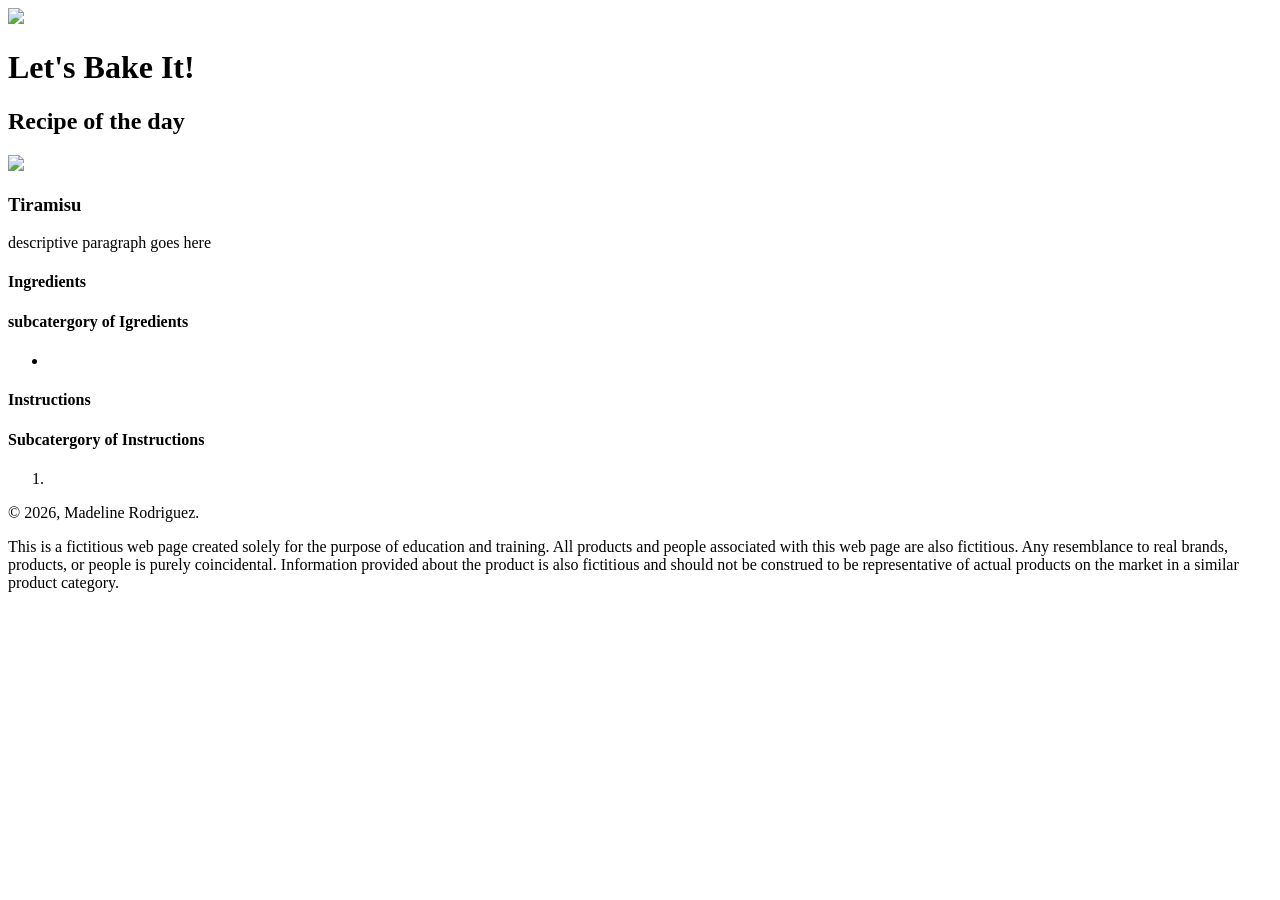
==== GRA170p2MadelineRodriguez2026/index.html @ d7013839 "Add files via upload" ====
<!doctype html>
<html>
<head>
<meta charset="utf-8">
<title>Tiramisu | Madeline Rodriguez, 2026</title>
</head> 

<body>
	<wrapper>
		<header>
			<img src="logo.jpg" class="logo" />
			<h1>Let's Bake It!</h1>
			<h2>Recipe of the day</h2>
		</header>
		<main>
			<img src="banner.jpg" class="banner" /> 
			<h3>Tiramisu</h3>
			<p>descriptive paragraph goes here</p>
			<section>
				<h4>Ingredients</h4>
				<h4>subcatergory of Igredients</h4>
				<ul>
					<li>
					</li>
				</ul>
			</section>
			<section>
				<h4>Instructions</h4>
				<h4>Subcatergory of Instructions</h4>
				<ol>
					<li>
					</li>
				</ol>
			</section>
		</main>
		<footer>
			<p>© 2026, Madeline Rodriguez.</p>
<p>This is a fictitious web page created solely for the purpose of education and training. All products and people associated with this web page are also fictitious. Any resemblance to real brands, products, or people is purely coincidental. Information provided about the product is also fictitious and should not be construed to be representative of actual products on the market in a similar product category.</p>
		</footer>
	</wrapper>
</body>
</html>
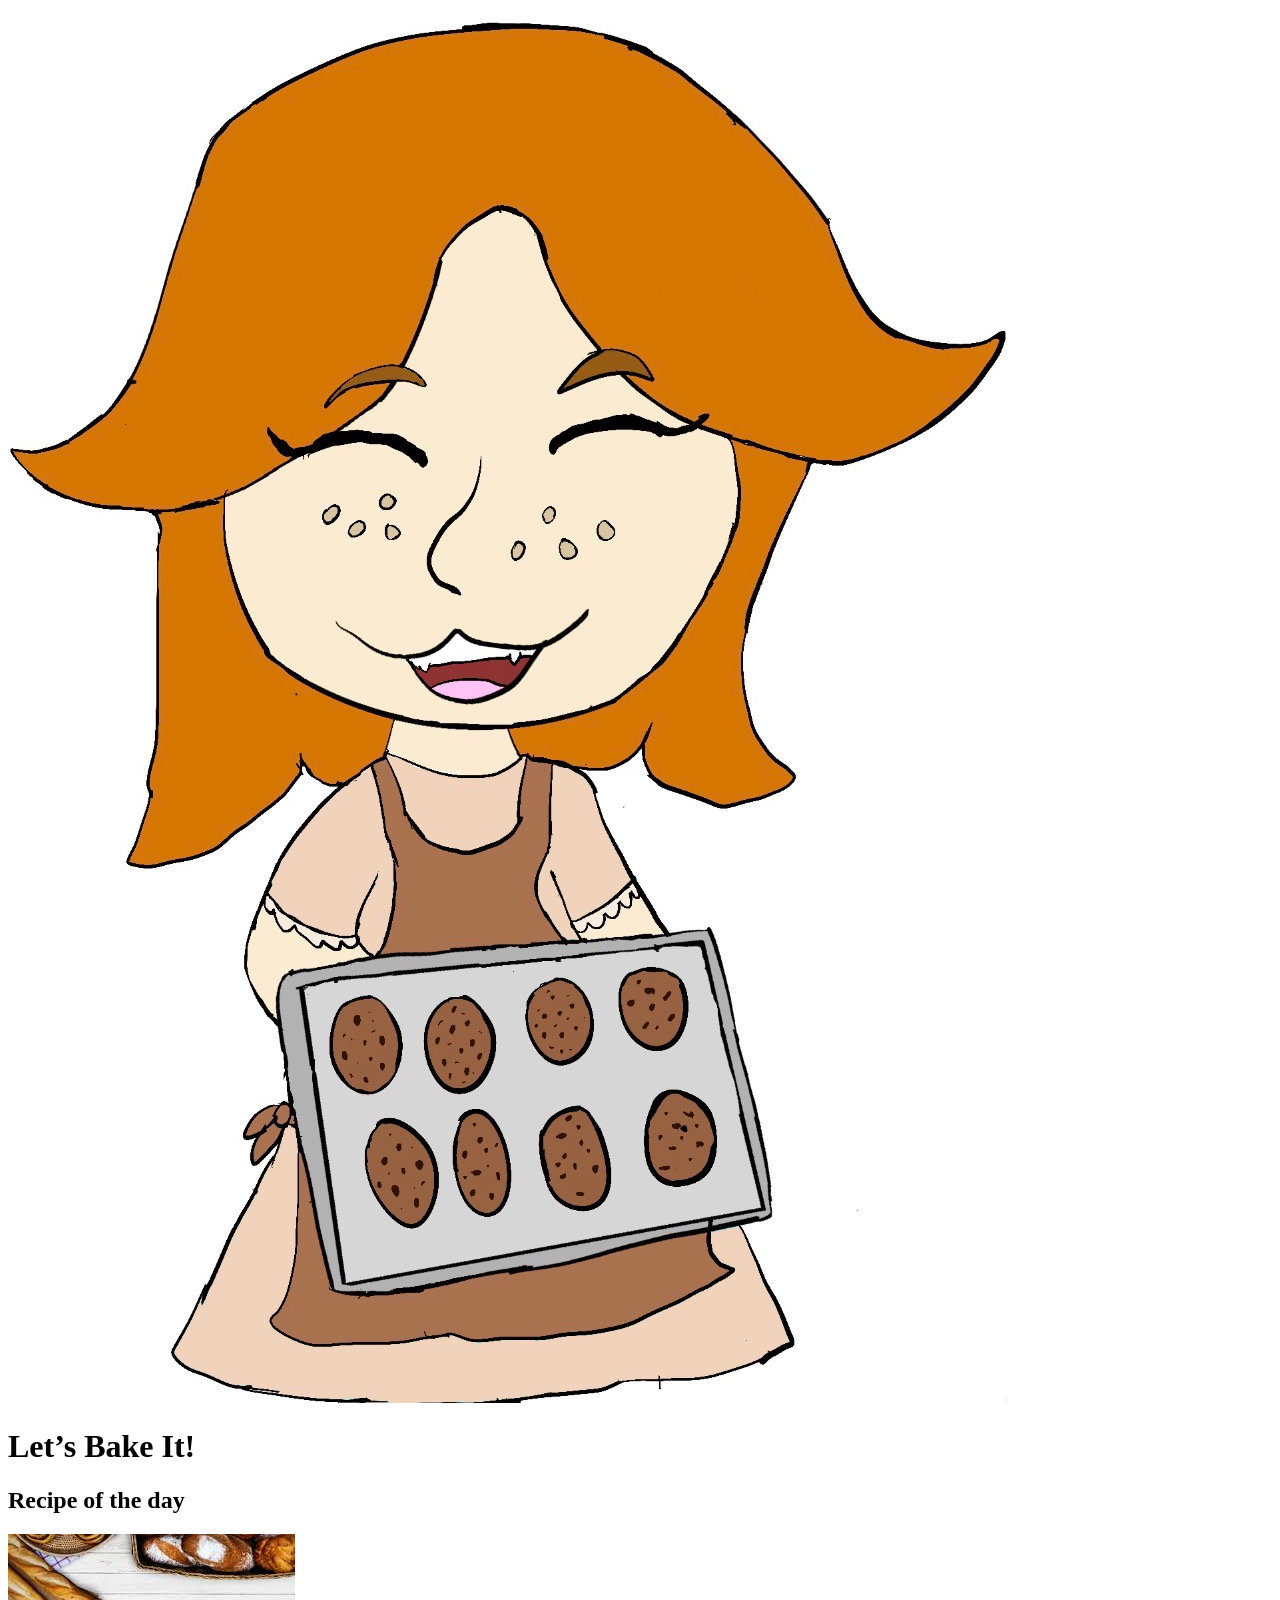
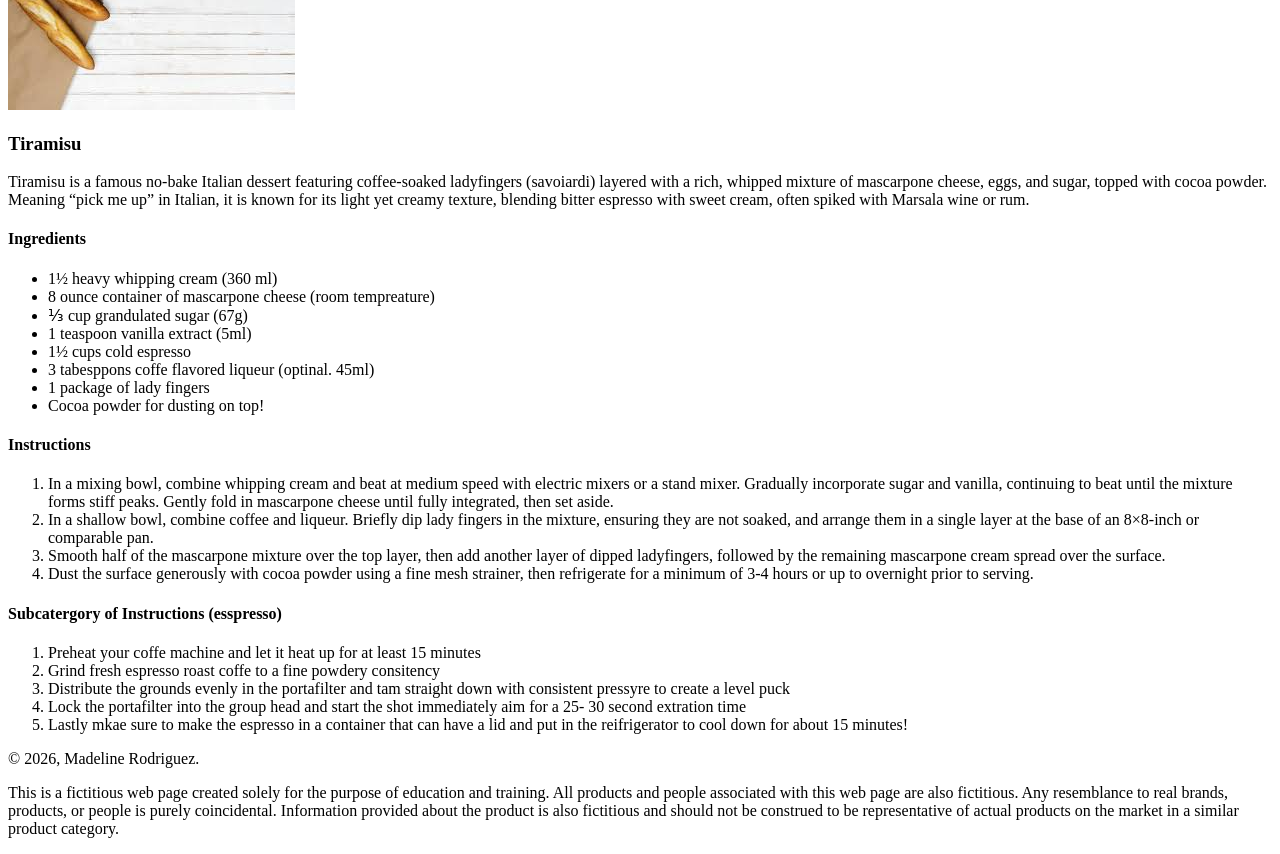
==== commit a2c24db4: "Add files via upload" ====
--- a/GRA170p2MadelineRodriguez2026/index.html
+++ b/GRA170p2MadelineRodriguez2026/index.html
@@ -8,27 +8,75 @@
 <body>
 	<wrapper>
 		<header>
-			<img src="logo.jpg" class="logo" />
-			<h1>Let's Bake It!</h1>
+			<img src="logo.jpg" class="logo"/>
+			<h1>Let&rsquo;s Bake It!</h1>
 			<h2>Recipe of the day</h2>
 		</header>
 		<main>
-			<img src="banner.jpg" class="banner" /> 
+			<img src="banner.jpg" class="banner"/> 
 			<h3>Tiramisu</h3>
-			<p>descriptive paragraph goes here</p>
+			<p>Tiramisu is a famous no-bake Italian dessert featuring coffee-soaked ladyfingers (savoiardi) layered with a rich, whipped mixture of mascarpone cheese, eggs, and sugar, topped with cocoa powder. Meaning &ldquo;pick me up&rdquo; in Italian, it is known for its light yet creamy texture, blending bitter espresso with sweet cream, often spiked with Marsala wine or rum.</p>
 			<section>
 				<h4>Ingredients</h4>
-				<h4>subcatergory of Igredients</h4>
 				<ul>
 					<li>
+						1&frac12; heavy whipping cream (360 ml)
+					</li>
+					<li>
+						8 ounce container of mascarpone cheese (room tempreature)
+					</li>
+					<li>
+						&frac13; cup grandulated sugar (67g)
+					</li>
+					<li>
+					1 teaspoon vanilla extract (5ml)
+					</li>
+					<li>
+					1&frac12; cups cold espresso
+					</li>
+					<li>
+					3 tabesppons coffe flavored liqueur (optinal. 45ml)
+					</li>
+					<li>
+					1 package of lady fingers
+					</li>
+					<li>
+					Cocoa powder for dusting on top!
 					</li>
 				</ul>
 			</section>
 			<section>
 				<h4>Instructions</h4>
-				<h4>Subcatergory of Instructions</h4>
+				<ol>
+				     <li>
+						In a mixing bowl, combine whipping cream and beat at medium speed with electric mixers or a stand mixer. Gradually incorporate sugar and vanilla, continuing to beat until the mixture forms stiff peaks. Gently fold in mascarpone cheese until fully integrated, then set aside.
+					</li>
+				<li>
+					In a shallow bowl, combine coffee and liqueur. Briefly dip lady fingers in the mixture, ensuring they are not soaked, and arrange them in a single layer at the base of an 8×8-inch or comparable pan.
+					</li>
+					<li>
+					Smooth half of the mascarpone mixture over the top layer, then add another layer of dipped ladyfingers, followed by the remaining mascarpone cream spread over the surface.
+					</li>
+					<li>
+					Dust the surface generously with cocoa powder using a fine mesh strainer, then refrigerate for a minimum of 3-4 hours or up to overnight prior to serving.
+					</li>
+				</ol>
+				<h4>Subcatergory of Instructions (esspresso)</h4>
 				<ol>
 					<li>
+						Preheat your coffe machine and let it heat up for at least 15 minutes
+					</li>
+					<li>
+					Grind fresh espresso roast coffe to a fine powdery consitency
+					</li>
+					<li>
+					Distribute the grounds evenly in the portafilter and tam straight down with consistent pressyre to create a level puck
+					</li>
+					<li>
+					Lock the portafilter into the group head and start the shot immediately aim for a 25- 30 second extration time
+					</li>
+					<li>
+					Lastly mkae sure to make the espresso in a container that can have a lid and put in the reifrigerator to cool down for about 15 minutes!
 					</li>
 				</ol>
 			</section>
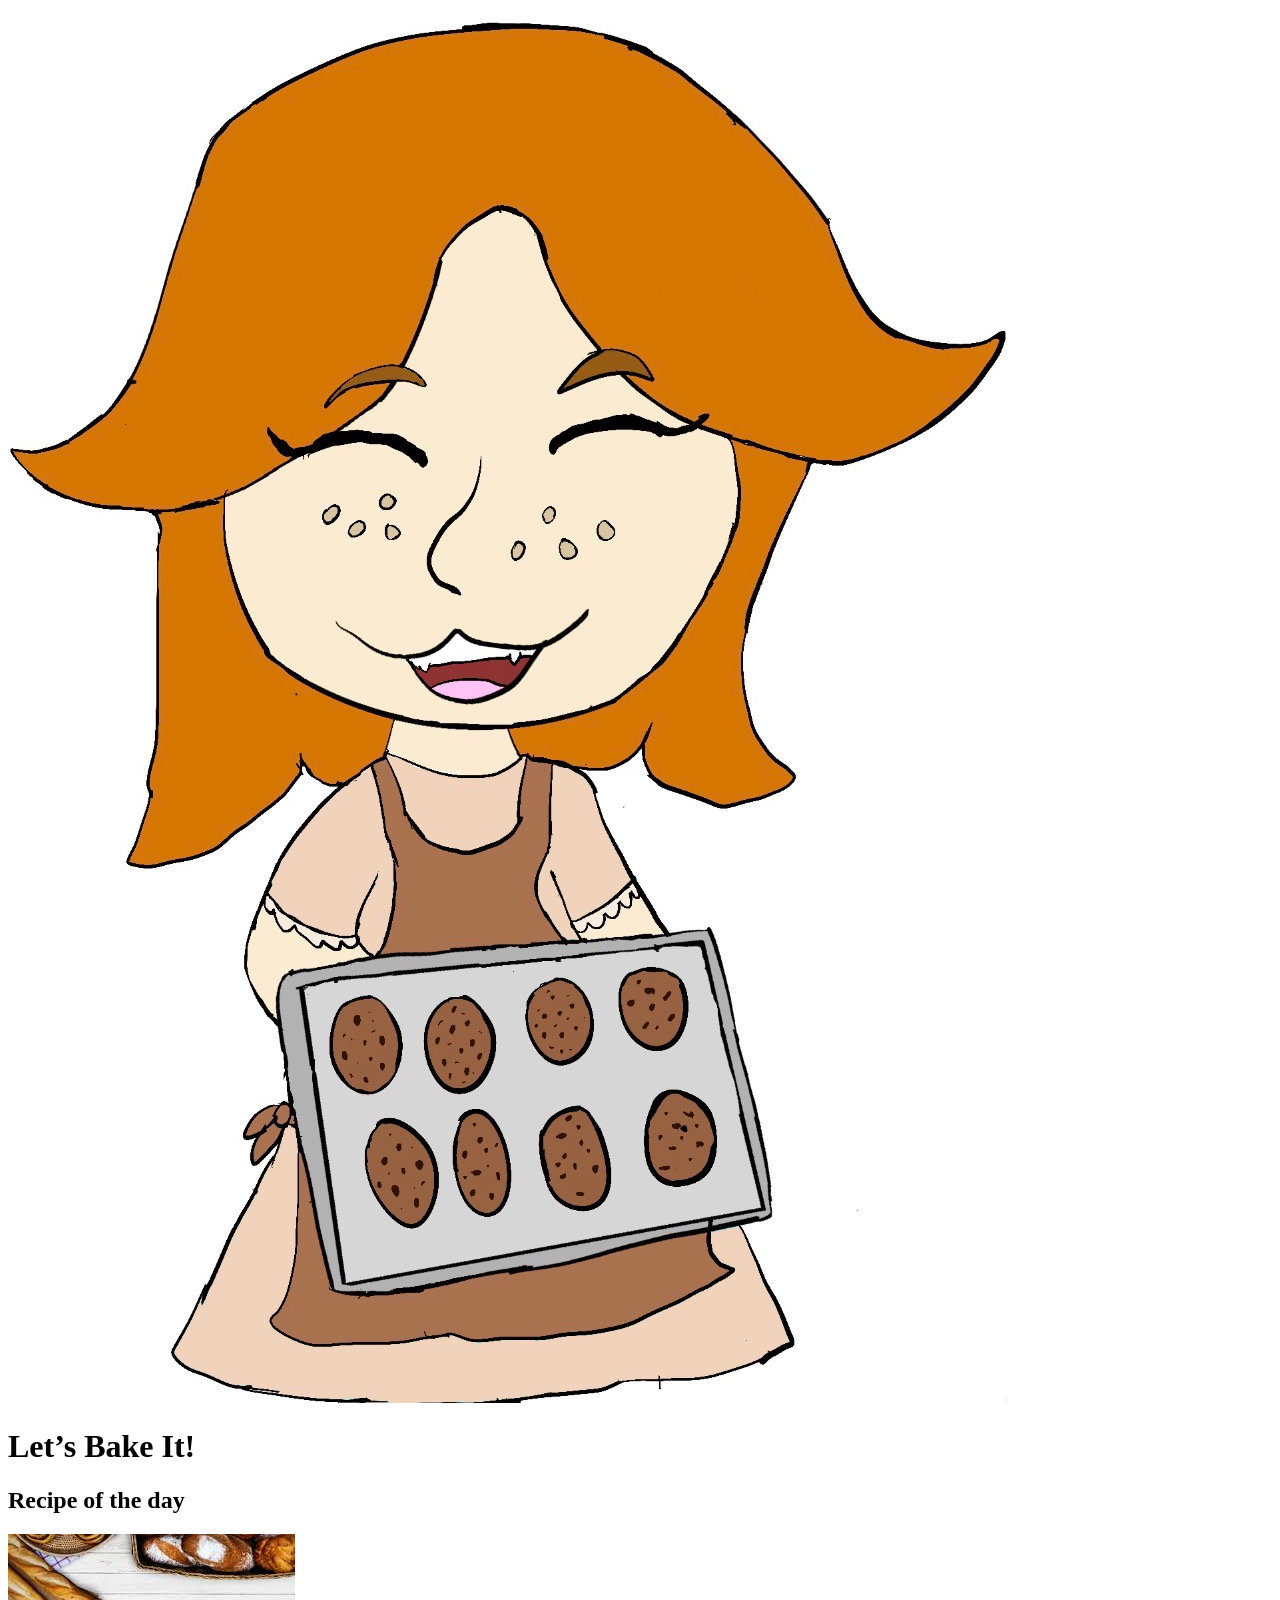
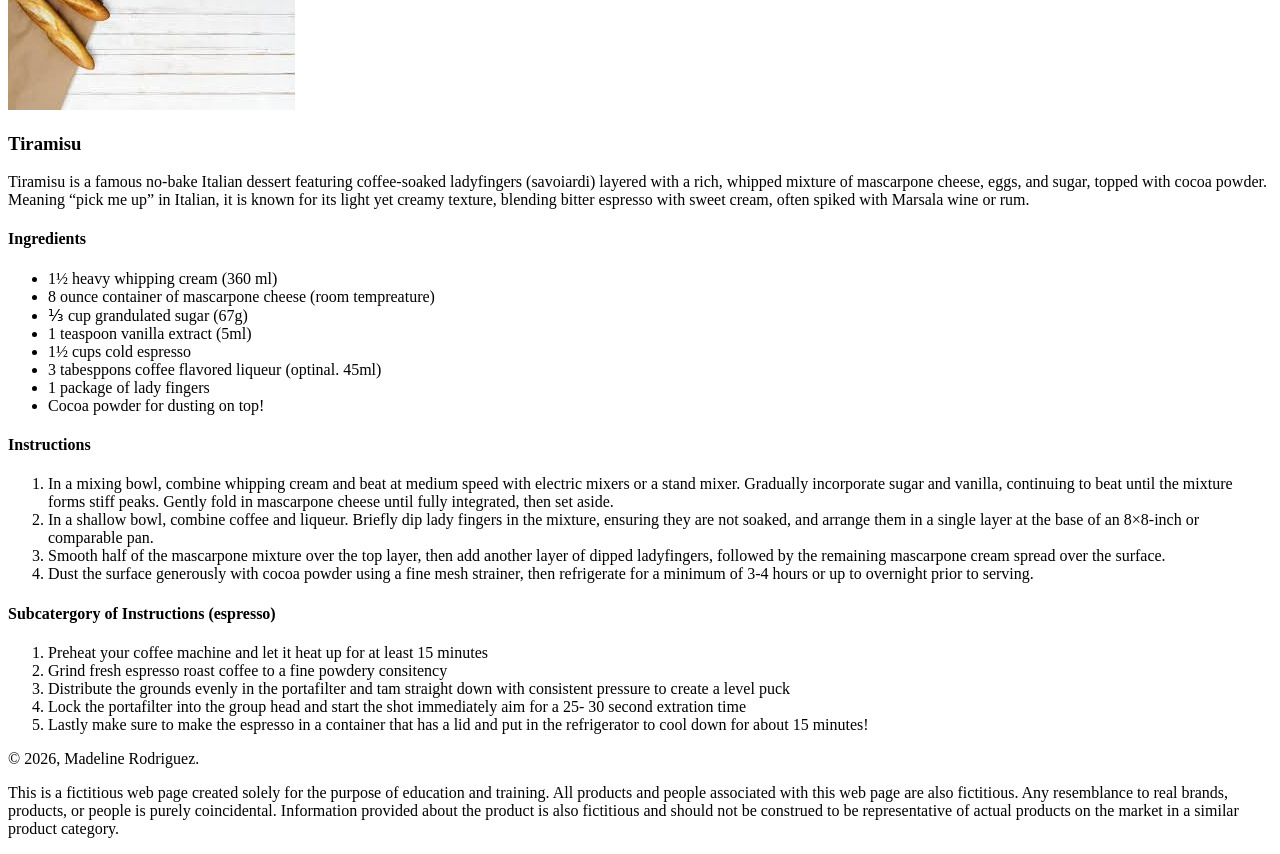
==== commit 92ef1e88: "Add files via upload" ====
--- a/GRA170p2MadelineRodriguez2026/index.html
+++ b/GRA170p2MadelineRodriguez2026/index.html
@@ -35,7 +35,7 @@
 					1&frac12; cups cold espresso
 					</li>
 					<li>
-					3 tabesppons coffe flavored liqueur (optinal. 45ml)
+					3 tabesppons coffee flavored liqueur (optinal. 45ml)
 					</li>
 					<li>
 					1 package of lady fingers
@@ -61,28 +61,28 @@
 					Dust the surface generously with cocoa powder using a fine mesh strainer, then refrigerate for a minimum of 3-4 hours or up to overnight prior to serving.
 					</li>
 				</ol>
-				<h4>Subcatergory of Instructions (esspresso)</h4>
+				<h4>Subcatergory of Instructions (espresso)</h4>
 				<ol>
 					<li>
-						Preheat your coffe machine and let it heat up for at least 15 minutes
+						Preheat your coffee machine and let it heat up for at least 15 minutes
 					</li>
 					<li>
-					Grind fresh espresso roast coffe to a fine powdery consitency
+					Grind fresh espresso roast coffee to a fine powdery consitency
 					</li>
 					<li>
-					Distribute the grounds evenly in the portafilter and tam straight down with consistent pressyre to create a level puck
+					Distribute the grounds evenly in the portafilter and tam straight down with consistent pressure to create a level puck
 					</li>
 					<li>
 					Lock the portafilter into the group head and start the shot immediately aim for a 25- 30 second extration time
 					</li>
 					<li>
-					Lastly mkae sure to make the espresso in a container that can have a lid and put in the reifrigerator to cool down for about 15 minutes!
+					Lastly make sure to make the espresso in a container that has a lid and put in the refrigerator to cool down for about 15 minutes!
 					</li>
 				</ol>
 			</section>
 		</main>
 		<footer>
-			<p>© 2026, Madeline Rodriguez.</p>
+			<p>&copy; 2026, Madeline Rodriguez.</p>
 <p>This is a fictitious web page created solely for the purpose of education and training. All products and people associated with this web page are also fictitious. Any resemblance to real brands, products, or people is purely coincidental. Information provided about the product is also fictitious and should not be construed to be representative of actual products on the market in a similar product category.</p>
 		</footer>
 	</wrapper>
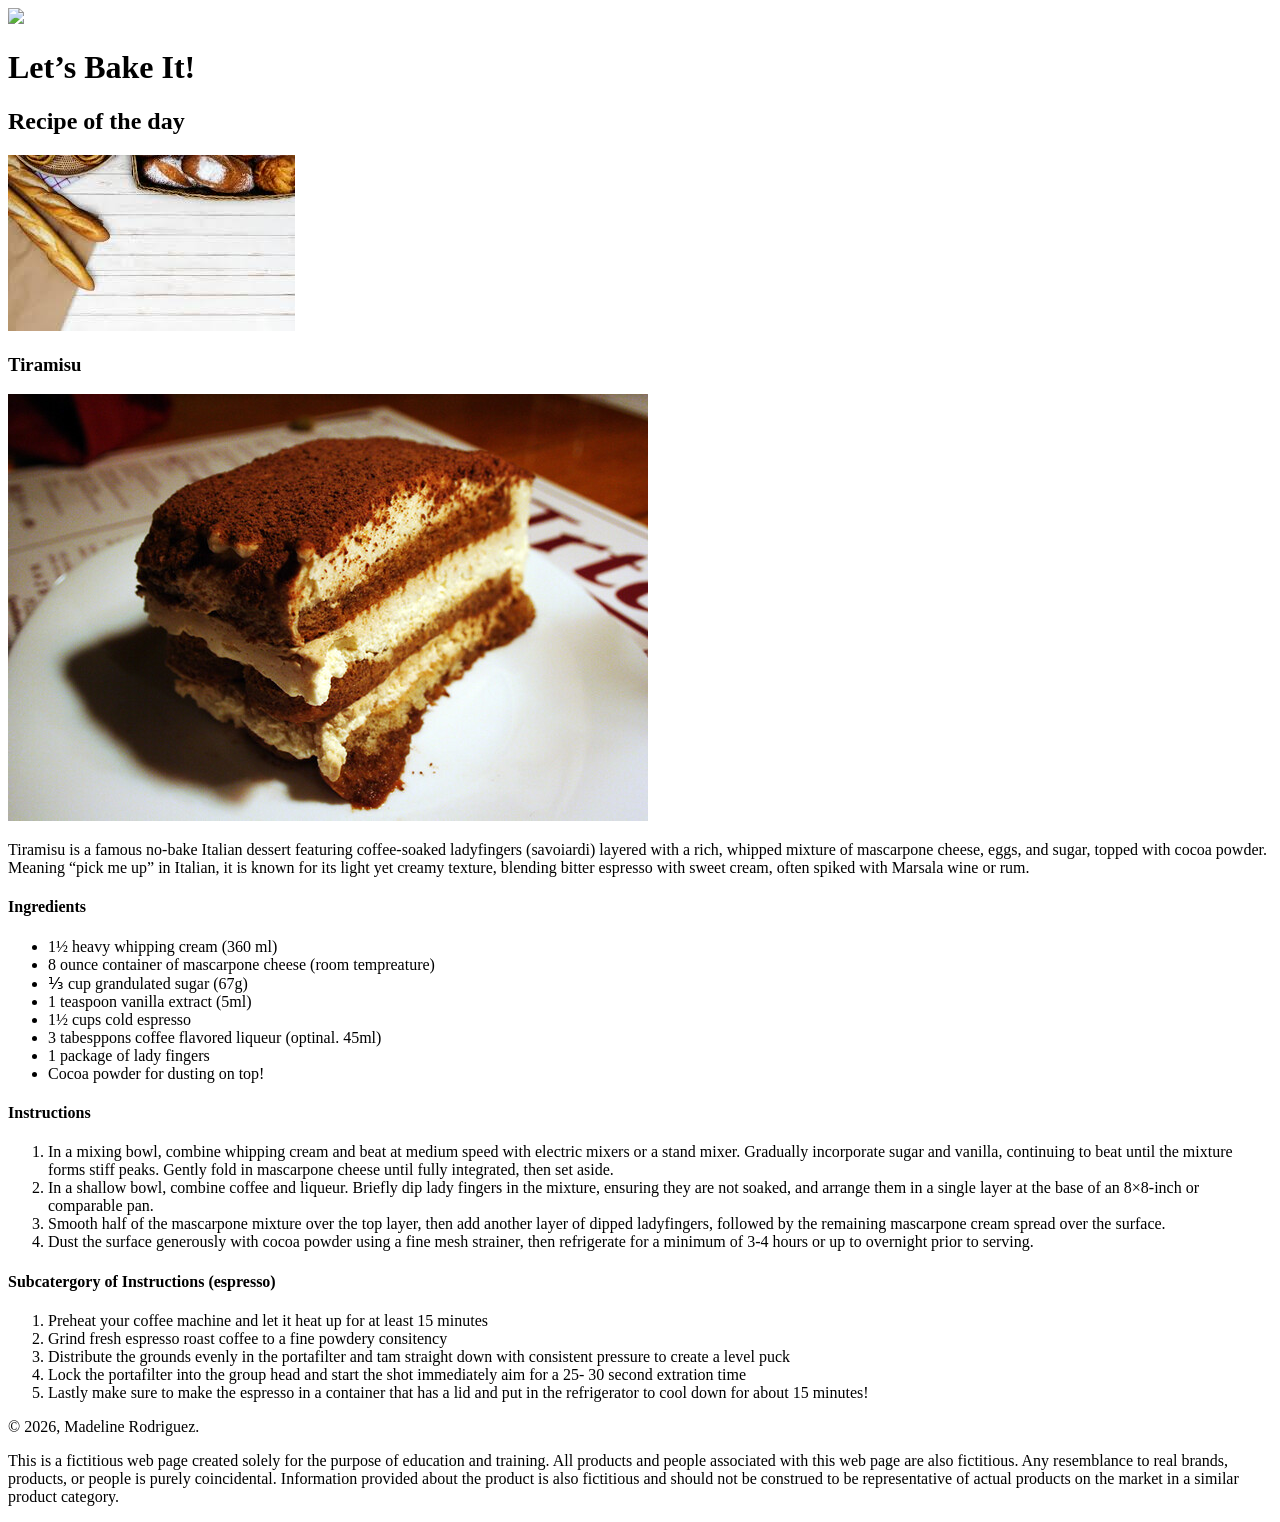
==== commit 2824544d: "Add files via upload" ====
--- a/GRA170p2MadelineRodriguez2026/index.html
+++ b/GRA170p2MadelineRodriguez2026/index.html
@@ -8,13 +8,14 @@
 <body>
 	<wrapper>
 		<header>
-			<img src="logo.jpg" class="logo"/>
+			<img src="../Desktop/GRA170p2MadelineRodriguez2026/logo.jpg" class="logo"/>
 			<h1>Let&rsquo;s Bake It!</h1>
 			<h2>Recipe of the day</h2>
 		</header>
 		<main>
+			<img src="background.jpg" class="background"/> 
+			<h3>Tiramisu</h3>
 			<img src="banner.jpg" class="banner"/> 
-			<h3>Tiramisu</h3>
 			<p>Tiramisu is a famous no-bake Italian dessert featuring coffee-soaked ladyfingers (savoiardi) layered with a rich, whipped mixture of mascarpone cheese, eggs, and sugar, topped with cocoa powder. Meaning &ldquo;pick me up&rdquo; in Italian, it is known for its light yet creamy texture, blending bitter espresso with sweet cream, often spiked with Marsala wine or rum.</p>
 			<section>
 				<h4>Ingredients</h4>
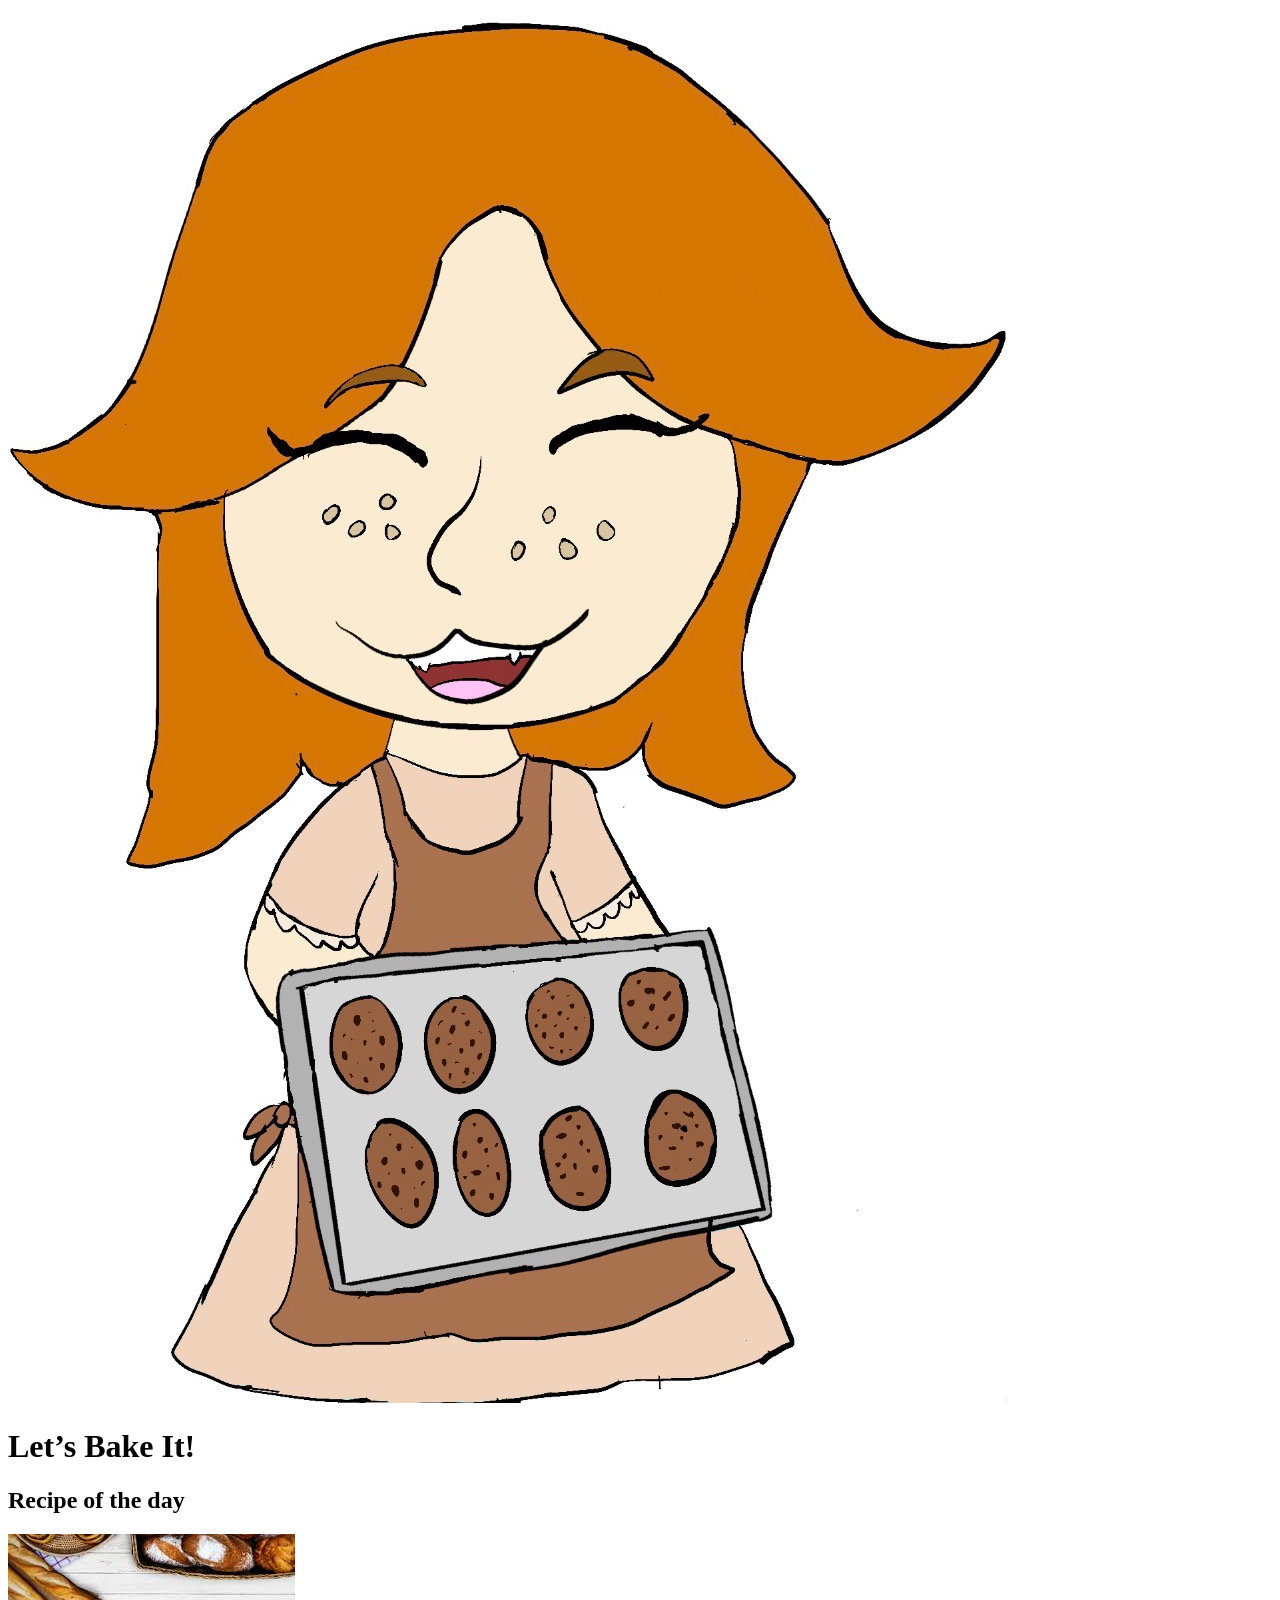
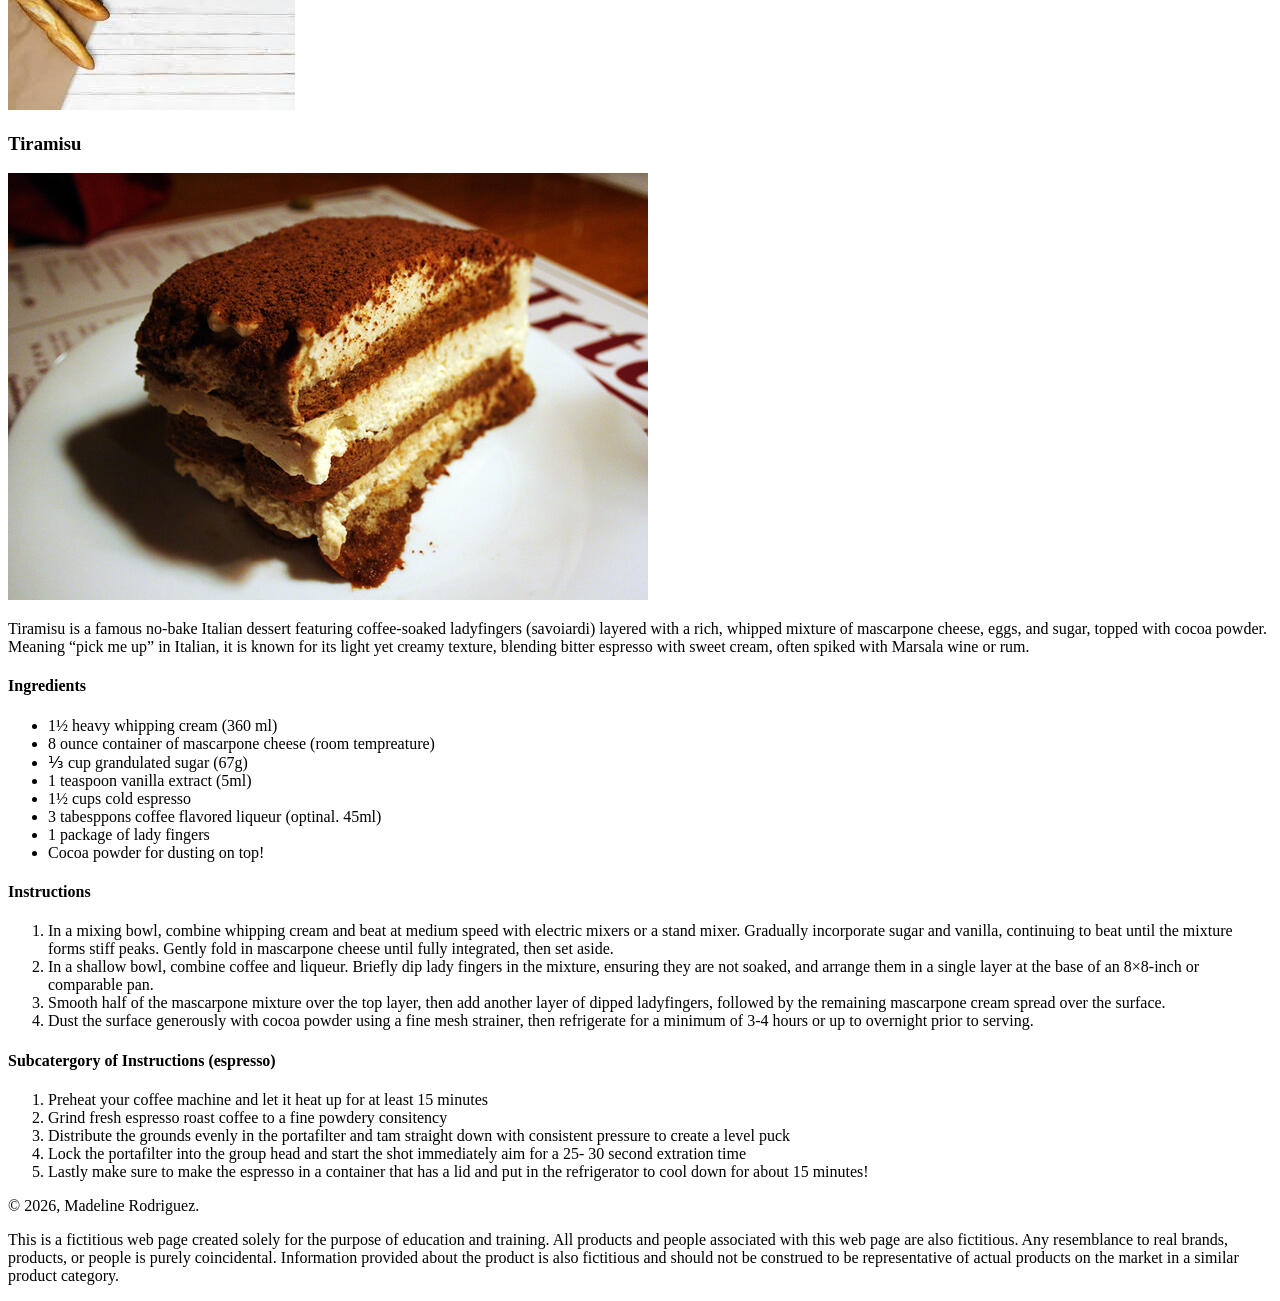
==== commit 4b9d3351: "Add files via upload" ====
--- a/GRA170p2MadelineRodriguez2026/index.html
+++ b/GRA170p2MadelineRodriguez2026/index.html
@@ -8,7 +8,7 @@
 <body>
 	<wrapper>
 		<header>
-			<img src="../Desktop/GRA170p2MadelineRodriguez2026/logo.jpg" class="logo"/>
+			<img src="logo.jpg" class="logo"/>
 			<h1>Let&rsquo;s Bake It!</h1>
 			<h2>Recipe of the day</h2>
 		</header>
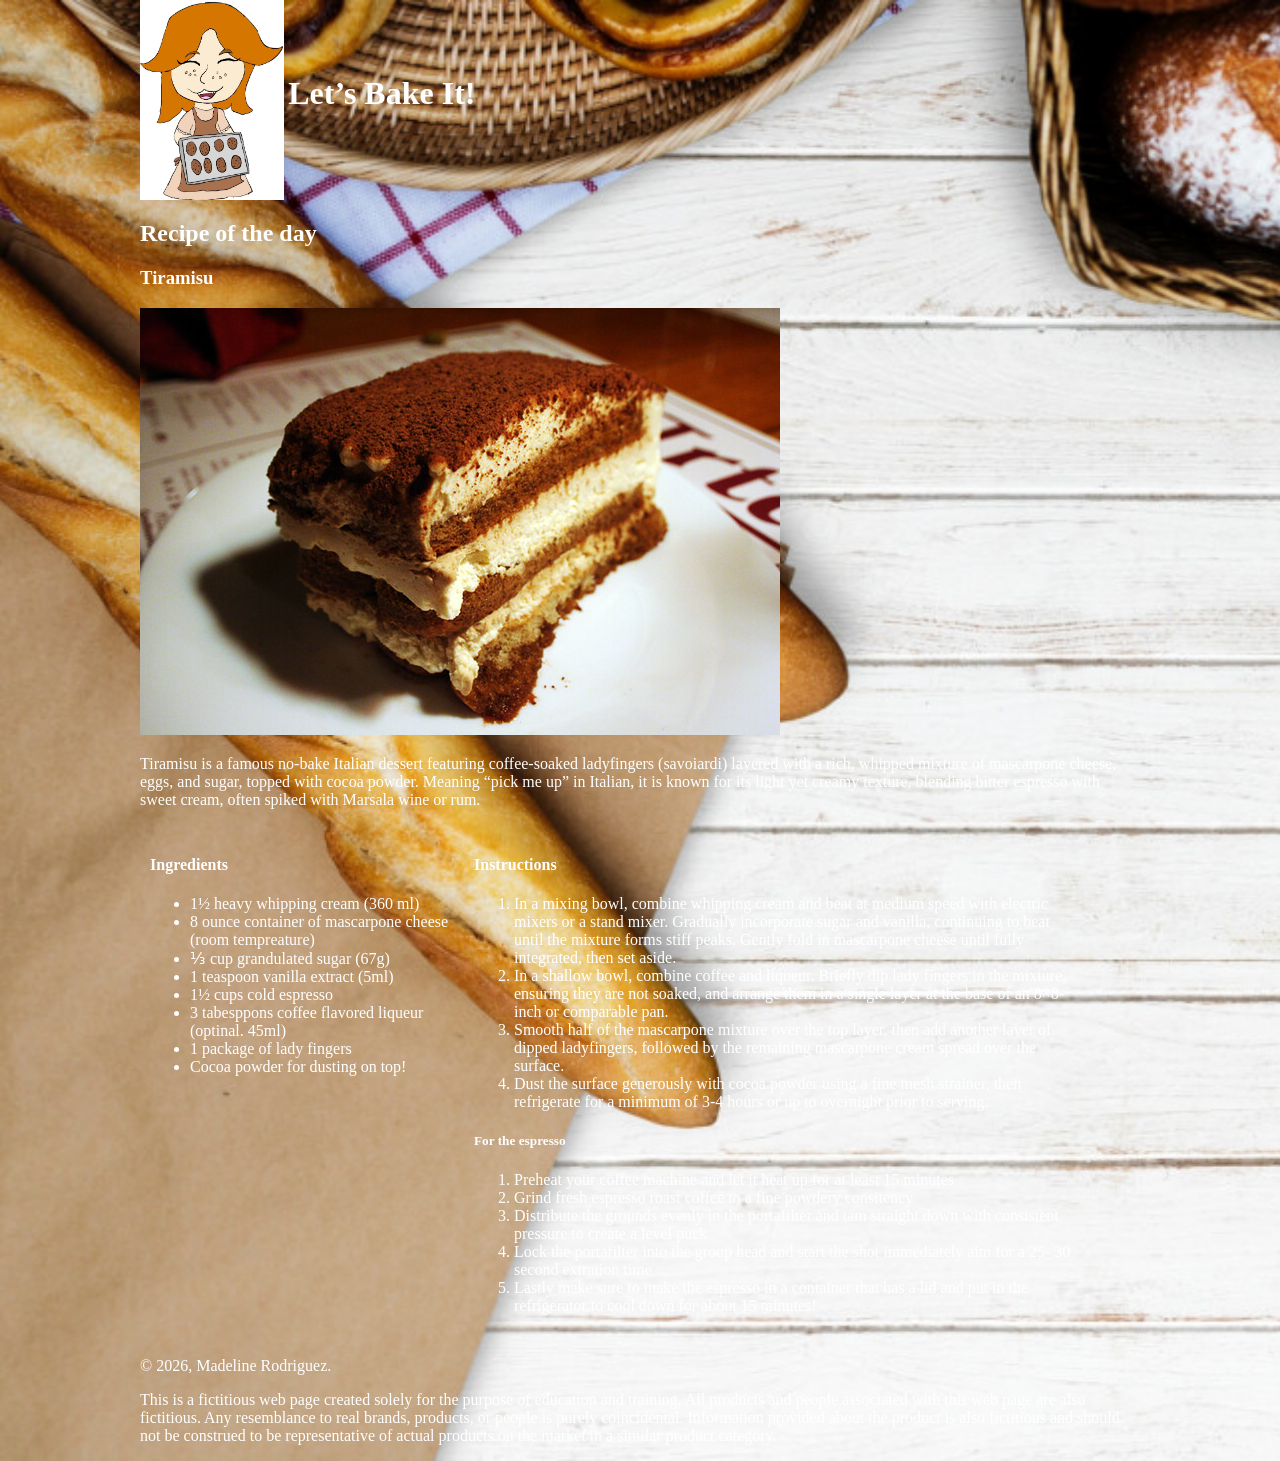
==== commit a49c1c0a: "Add files via upload" ====
--- a/GRA170p2MadelineRodriguez2026/index.html
+++ b/GRA170p2MadelineRodriguez2026/index.html
@@ -3,6 +3,40 @@
 <head>
 <meta charset="utf-8">
 <title>Tiramisu | Madeline Rodriguez, 2026</title>
+	<style>
+		wrapper{
+			width:1000px;
+			display:block;
+			margin:auto;
+		}
+		h1{
+			display: inline;
+		}
+		.logo{
+			height:200px;
+			vertical-align: middle;	
+		}
+		section{
+			margin:10px;
+			width:45%;
+			display:inline-block;
+			vertical-align: top;
+		}
+		.ingredients{
+			width: 30%;
+		}
+		.instructions{
+			width: 60%;
+		}
+		body{
+			margin:0;
+			background-image: url("background.jpg");
+			background-size: cover;
+			color: white
+		}
+	
+	
+	</style>
 </head> 
 
 <body>
@@ -12,12 +46,11 @@
 			<h1>Let&rsquo;s Bake It!</h1>
 			<h2>Recipe of the day</h2>
 		</header>
-		<main>
-			<img src="background.jpg" class="background"/> 
+		<main> 
 			<h3>Tiramisu</h3>
 			<img src="banner.jpg" class="banner"/> 
 			<p>Tiramisu is a famous no-bake Italian dessert featuring coffee-soaked ladyfingers (savoiardi) layered with a rich, whipped mixture of mascarpone cheese, eggs, and sugar, topped with cocoa powder. Meaning &ldquo;pick me up&rdquo; in Italian, it is known for its light yet creamy texture, blending bitter espresso with sweet cream, often spiked with Marsala wine or rum.</p>
-			<section>
+			<section class="ingredients">
 				<h4>Ingredients</h4>
 				<ul>
 					<li>
@@ -46,7 +79,7 @@
 					</li>
 				</ul>
 			</section>
-			<section>
+			<section class="instructions">
 				<h4>Instructions</h4>
 				<ol>
 				     <li>
@@ -62,7 +95,7 @@
 					Dust the surface generously with cocoa powder using a fine mesh strainer, then refrigerate for a minimum of 3-4 hours or up to overnight prior to serving.
 					</li>
 				</ol>
-				<h4>Subcatergory of Instructions (espresso)</h4>
+				<h5> For the espresso</h5>
 				<ol>
 					<li>
 						Preheat your coffee machine and let it heat up for at least 15 minutes
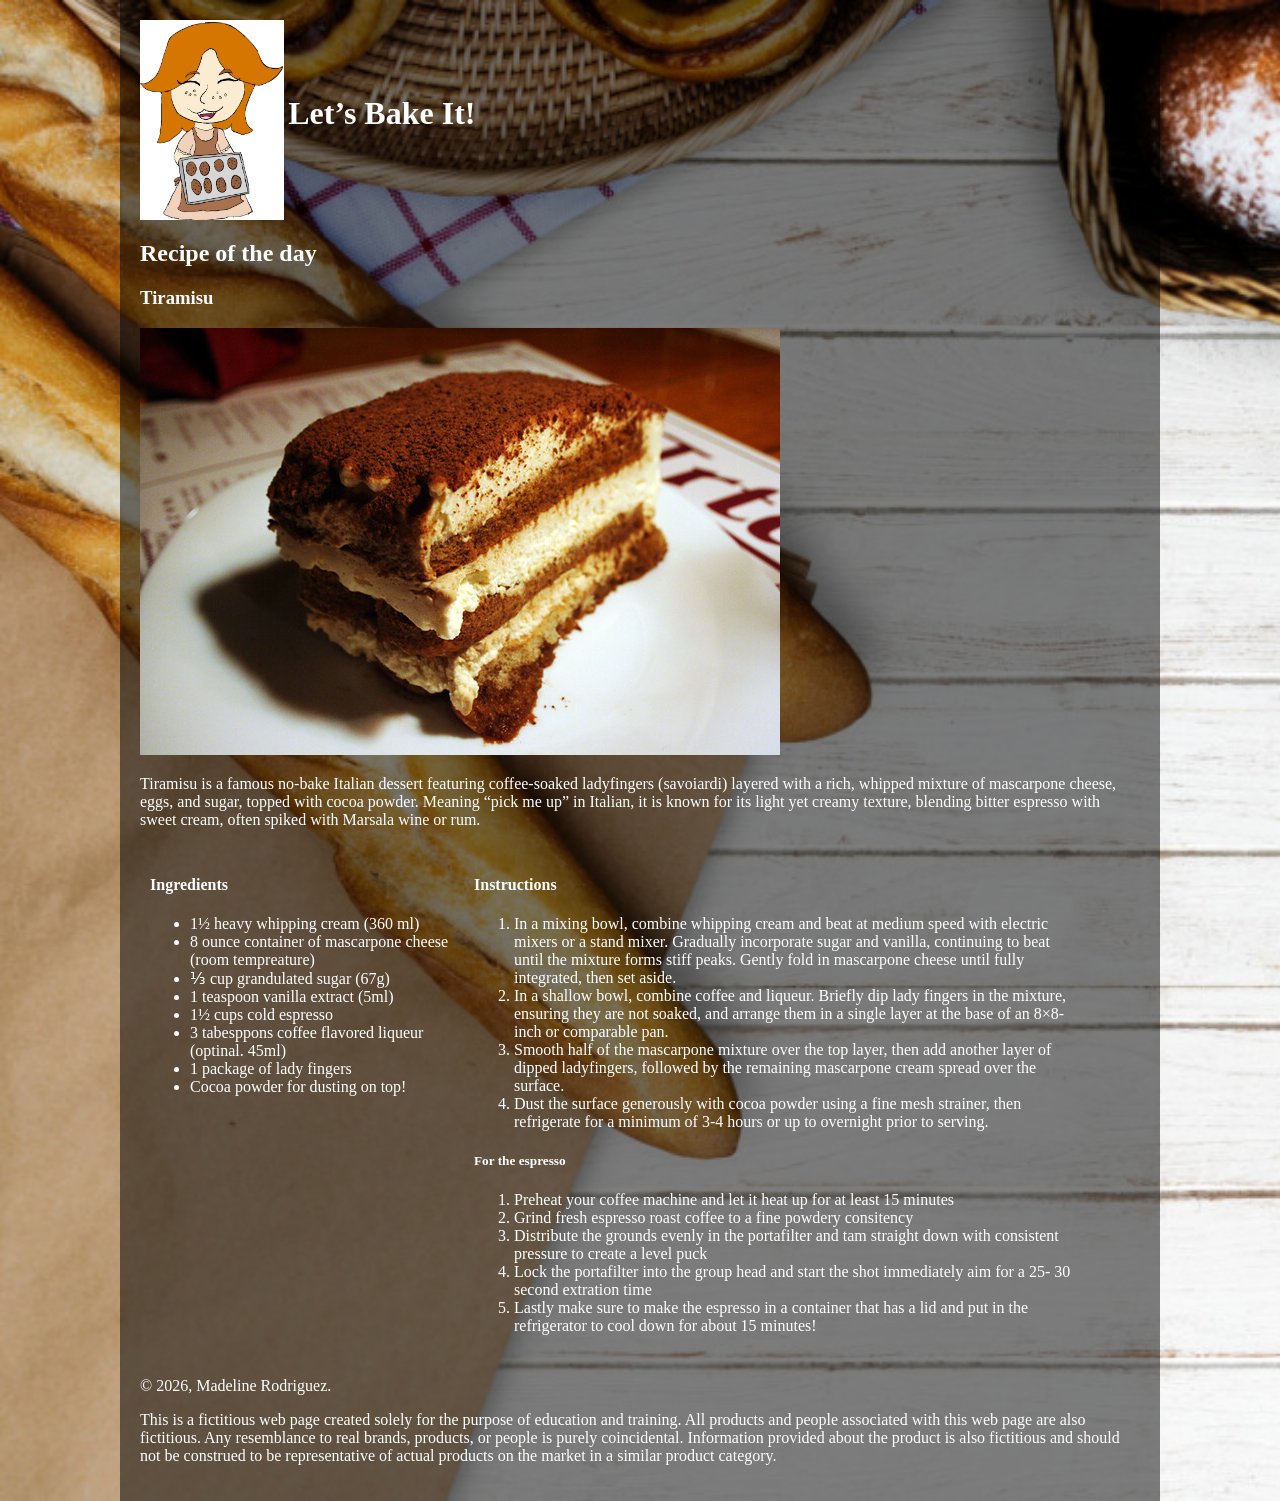
==== commit 5d2c0d4d: "Add files via upload" ====
--- a/GRA170p2MadelineRodriguez2026/index.html
+++ b/GRA170p2MadelineRodriguez2026/index.html
@@ -8,6 +8,8 @@
 			width:1000px;
 			display:block;
 			margin:auto;
+			background-color: rgba(0,0,0,0.5);
+			padding:20px;
 		}
 		h1{
 			display: inline;
@@ -32,7 +34,7 @@
 			margin:0;
 			background-image: url("background.jpg");
 			background-size: cover;
-			color: white
+			color: white;
 		}
 	
 	
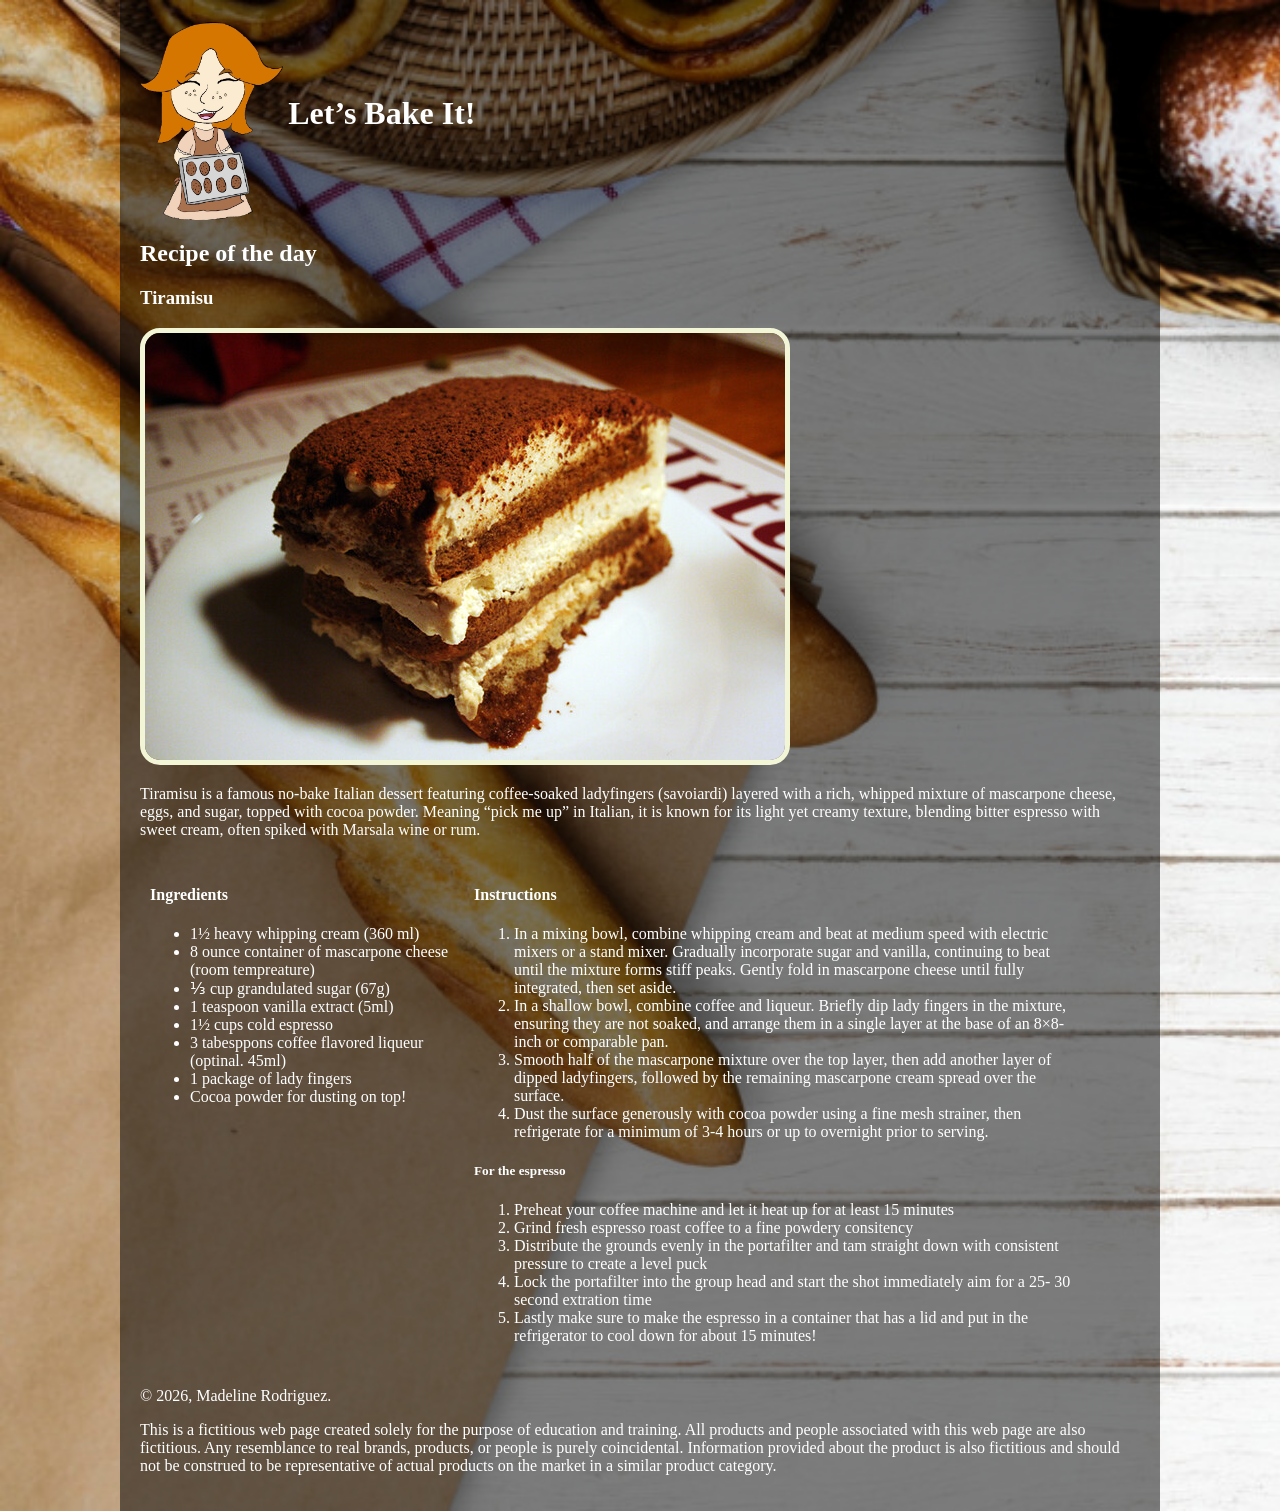
==== commit 4d8700da: "Add files via upload" ====
--- a/GRA170p2MadelineRodriguez2026/index.html
+++ b/GRA170p2MadelineRodriguez2026/index.html
@@ -17,6 +17,10 @@
 		.logo{
 			height:200px;
 			vertical-align: middle;	
+		}
+		.banner{
+			border: 5px solid #F3F6D6; 
+			border-radius: 20px;
 		}
 		section{
 			margin:10px;
@@ -44,7 +48,7 @@
 <body>
 	<wrapper>
 		<header>
-			<img src="logo.jpg" class="logo"/>
+			<img src="logo.png" class="logo"/>
 			<h1>Let&rsquo;s Bake It!</h1>
 			<h2>Recipe of the day</h2>
 		</header>
